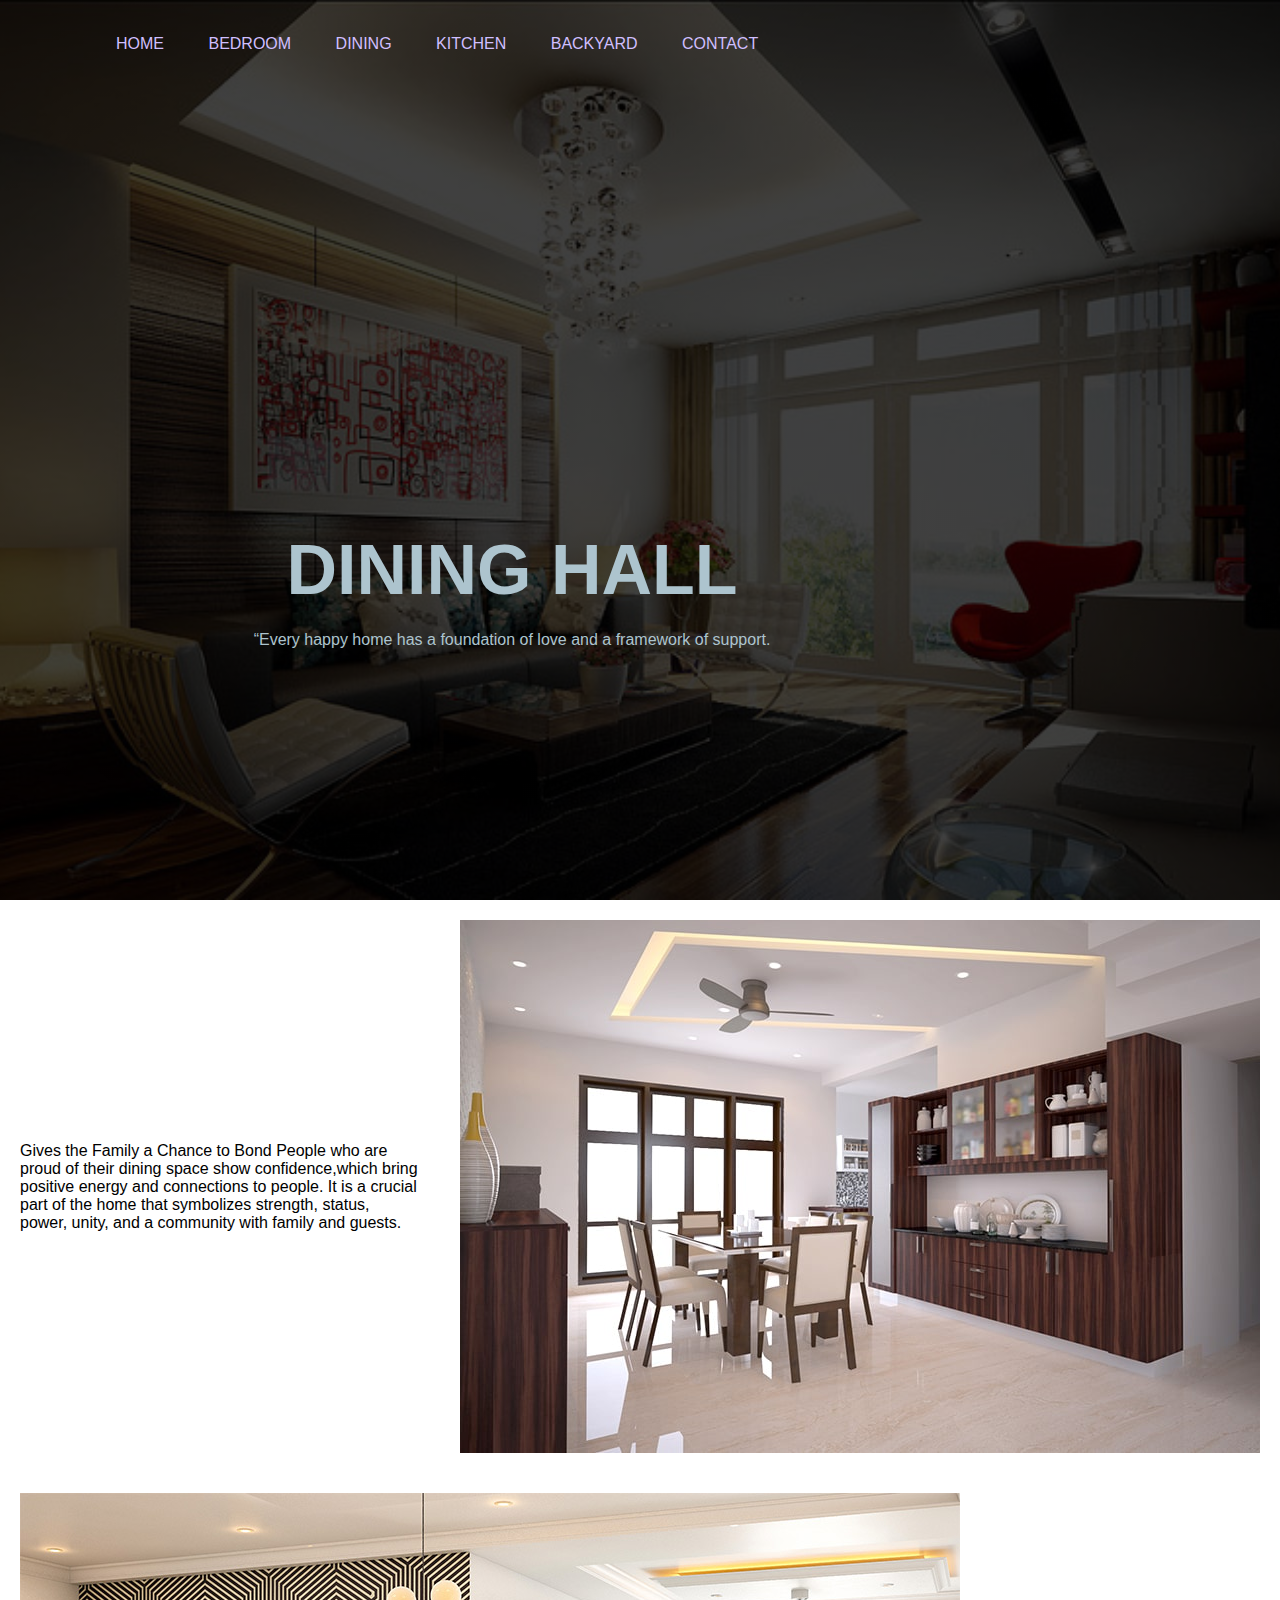
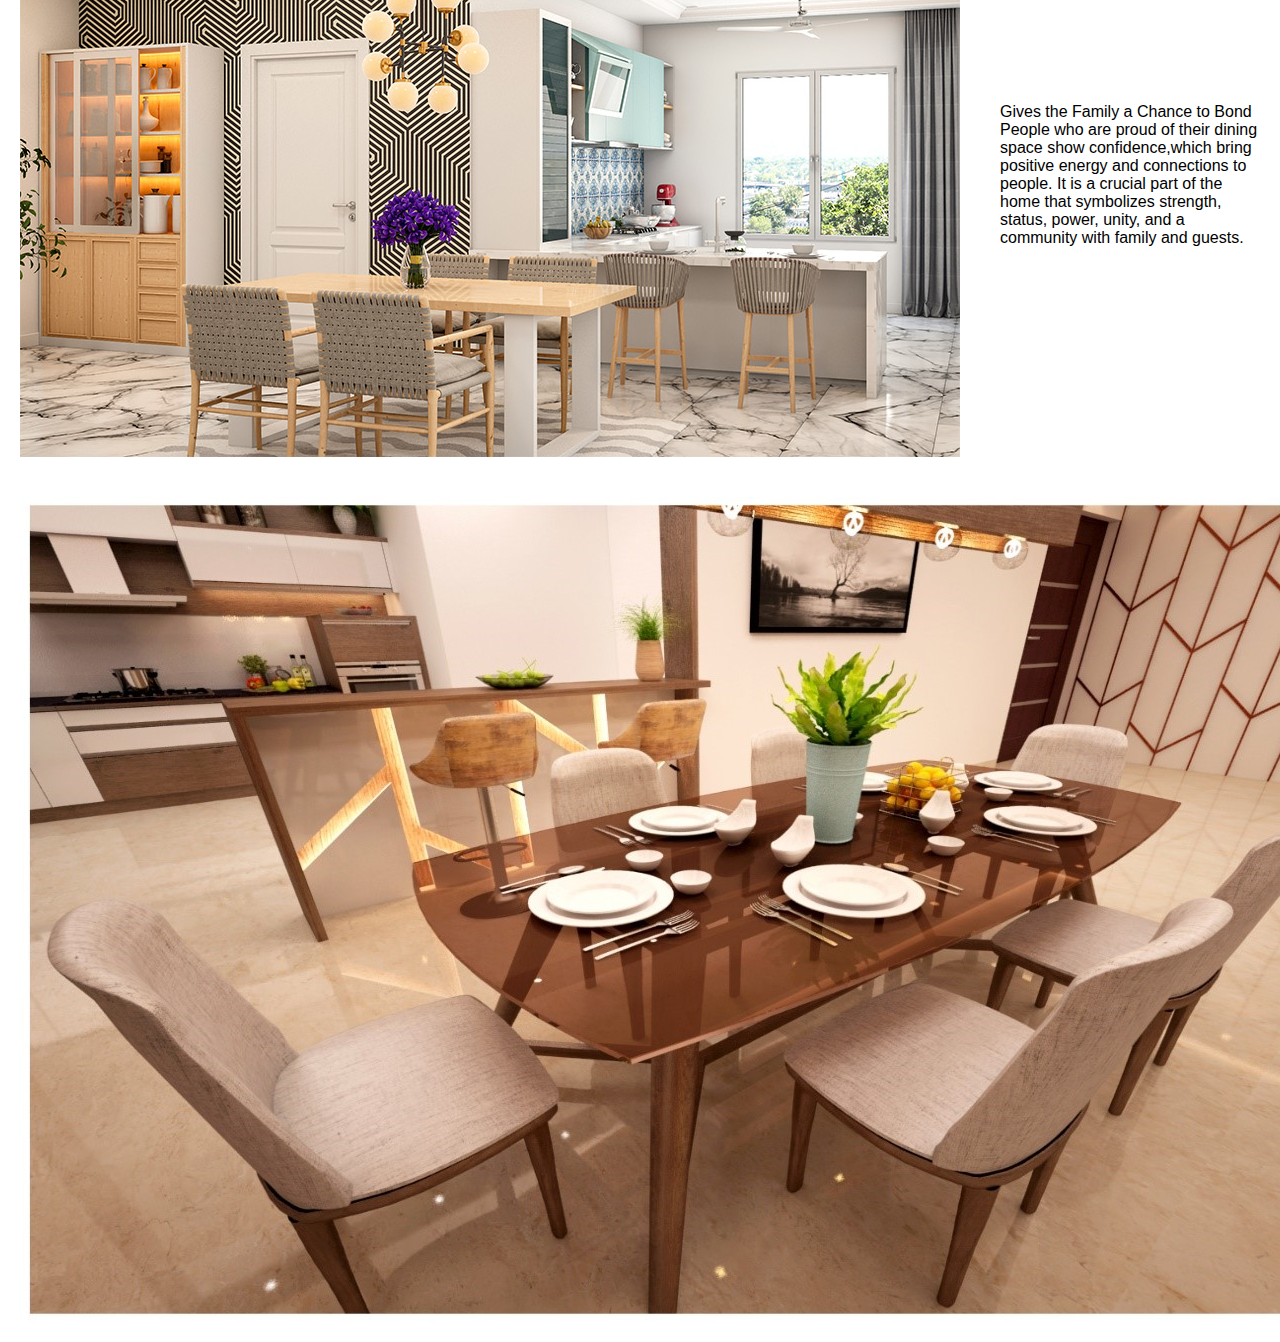
==== home/Dining.html @ 8498d78f "Add files via upload" ====
<!DOCTYPE html>
<html lang="en">
<head>
    <meta charset="UTF-8">
    <meta name="viewport" content="width=device-width, initial-scale=1.0">
    <title>Document</title>
    <link rel="stylesheet" href="index.css">
</head>
<body>
    <div class="banner">
        <div class="navbar">
            <ul>
                <li><a href="C:\Users\dhars\Desktop\home\index.html">Home</a></li>
                <li><a href="C:\Users\dhars\Desktop\home\bedroom.html">Bedroom</a></li>
                <li><a href="C:\Users\dhars\Desktop\home\Dining.html">Dining</a></li>
                <li><a href="C:\Users\dhars\Desktop\home\kitchen.html">Kitchen</a></li>
                <li><a href="C:\Users\dhars\Desktop\home\backyard.html">Backyard</a></li>
                <li><a href="C:\Users\dhars\Desktop\home\contact.html">Contact</a></li>

            </ul>

        </div>
        <div class="content">
            <h1>DINING HALL </h1>
            <p>“Every happy home has a foundation of love and a framework of support.</p>
           
            

        </div>

    </div>

    <section class="service-section">
        <div class="grid-container">
            <!-- <div class="grid-item">
              <p class="paragraph">
                Gives the Family a Chance to Bond

People who are proud of their dining space show confidence,which bring positive energy and connections to people. 
It is a crucial part of the home that symbolizes strength, status, power, unity, and a community with family and guests.
              </p>             
            </div>

            <div class="grid-item">            
              <img class="service-image" src="./dining.jpg" alt="Image 1">
            </div>
          </div> -->


          <!-- <div class="grid-container">
            <div class="grid-item">
              <img class="service-image" src="./dining2.jpg" alt="Image 2">
            </div>
            <div class="grid-item">
              <p class="paragraph">
                Gives the Family a Chance to Bond
People who are proud of their dining space show confidence,which bring positive energy and connections to people. 
It is a crucial part of the home that symbolizes strength, status, power, unity, and a community with family and guests.
              </p>
            </div>
            </div> -->
            <div class="grid-container">
               
            <div class="grid-item">
                <p class="paragraph">
                    Gives the Family a Chance to Bond People who are proud of their dining space show confidence,which bring positive energy and connections to people. 
It is a crucial part of the home that symbolizes strength, status, power, unity, and a community with family and guests.
                </p>
              </div>

              <div class="grid-item">
                <img class="service-image" src="./dining3.jpg" alt="Image 3">
              </div>
          </div>

          <div class="grid-container">
            <div class="grid-item">
              <img class="service-image" src="./di1.jpg" alt="Image 3">
            </div>
        <div class="grid-item">
            <p class="paragraph">
                Gives the Family a Chance to Bond People who are proud of their dining space show confidence,which bring positive energy and connections to people. 
It is a crucial part of the home that symbolizes strength, status, power, unity, and a community with family and guests.
            </p>
          </div>
      </div>

      <div class="grid-container">
        </div>
      


      <div class="grid-item">
        <img class="service-image" src="./di2.jpg" alt="Image 3">
      </div>
  </div>
    </section>

    
</body>
</html>
---- home/index.css ----
*{
    margin:0;
    padding:0;
    font-family: Verdana, Geneva, Tahoma, sans-serif;

}
.banner{
    width:100%;
    height:100vh;
    background-image: linear-gradient(rgba(0, 0, 0, 0.75),rgba(0, 0, 0, 0.75)),url(pic2.jpg);
    background-size: cover;
    background-position: center;
}
.navbar{
    width: 85%;
    margin: auto;
    padding:35px 0;
    display:flex;
    align-items: center;
    justify-content: space-between;
}
.logo{
    width: 150px;
    cursor:pointer;

}
.navbar ul li{
    list-style: none;
    display: inline-block;
    margin: 0 20px;
    position: relative;
}
.navbar ul li a{
    text-decoration: none;
    color: #D0BFFF;
    text-transform: uppercase;

}
.navbar ul li::after{
    content:'';
    height:3px;
    width:0;
    background:#F4EEEE;
    position:absolute;
    bottom:-10px;
    left:0;
    transition: 0.5s;

}
.navbar ul li:hover::after{
    width:100%;


}
.content{
    width:100%;
    position: absolute;
    top:50%;
    transform:translateX(-10%);
    text-align: center;
    color: #ADC4CE;
}
.content h1{
    font-size: 70px;
    margin-top:80px;
}
.content p{
    margin: 20px auto;
    font-weight: 100;
    line-height:20px;
}
button{
    width:200px;
    padding:15px 0;
    text-align:center;
    margin: 20px 10px;
    border-radius:25px;
    font-weight: bold;
    border: 2px soild #040D12;
    background:transparent;
    color:#453C67;
    cursor:pointer;
    position: relative;
    overflow: hidden;
}
span{
    background-color:#EAFDFC;
    height:100%;
    width:100%;
    border-radius:12px;
    position:absolute;
    left:0;
    bottom:0;
    z-index:-1;
}
button:hover span{
    width:100%;

}
button:hover{
    border:none;

}
.nav{
    width:100%;
    height:100vh;
    background-image: linear-gradient(rgba(0, 0, 0, 0.75),rgba(0, 0, 0, 0.75)),url(wall\ paper.jpg);
    background-size: cover;
    background-position: center;

}
.grid-item {
    flex: 1;
    display: flex;
    align-items: center;
    padding: 20px;
    box-sizing: border-box;
  }
  .grid-item {
    flex: 1;
    padding: 20px;
    box-sizing: border-box;
  }
  
  .grid-container {
      display: flex;
      flex-wrap: wrap;
    }
    .customer-rating{
        width: 60%;
        align-items: center;
        justify-content: center;   
    
    }

      .a123{
        display: flex;
        justify-content: center;
        align-items: center;
        width: 100%;
    
      }

      table, th, td {
        border: 1px solid black;
        border-collapse: collapse;
        width:50%;
        
    }
    
    .table-head {
        background-color: antiquewhite;
    }
    
    .table-section {
        margin-left: auto;
        margin-right: auto;
        table-layout: fixed;
      width: 100%;
    }
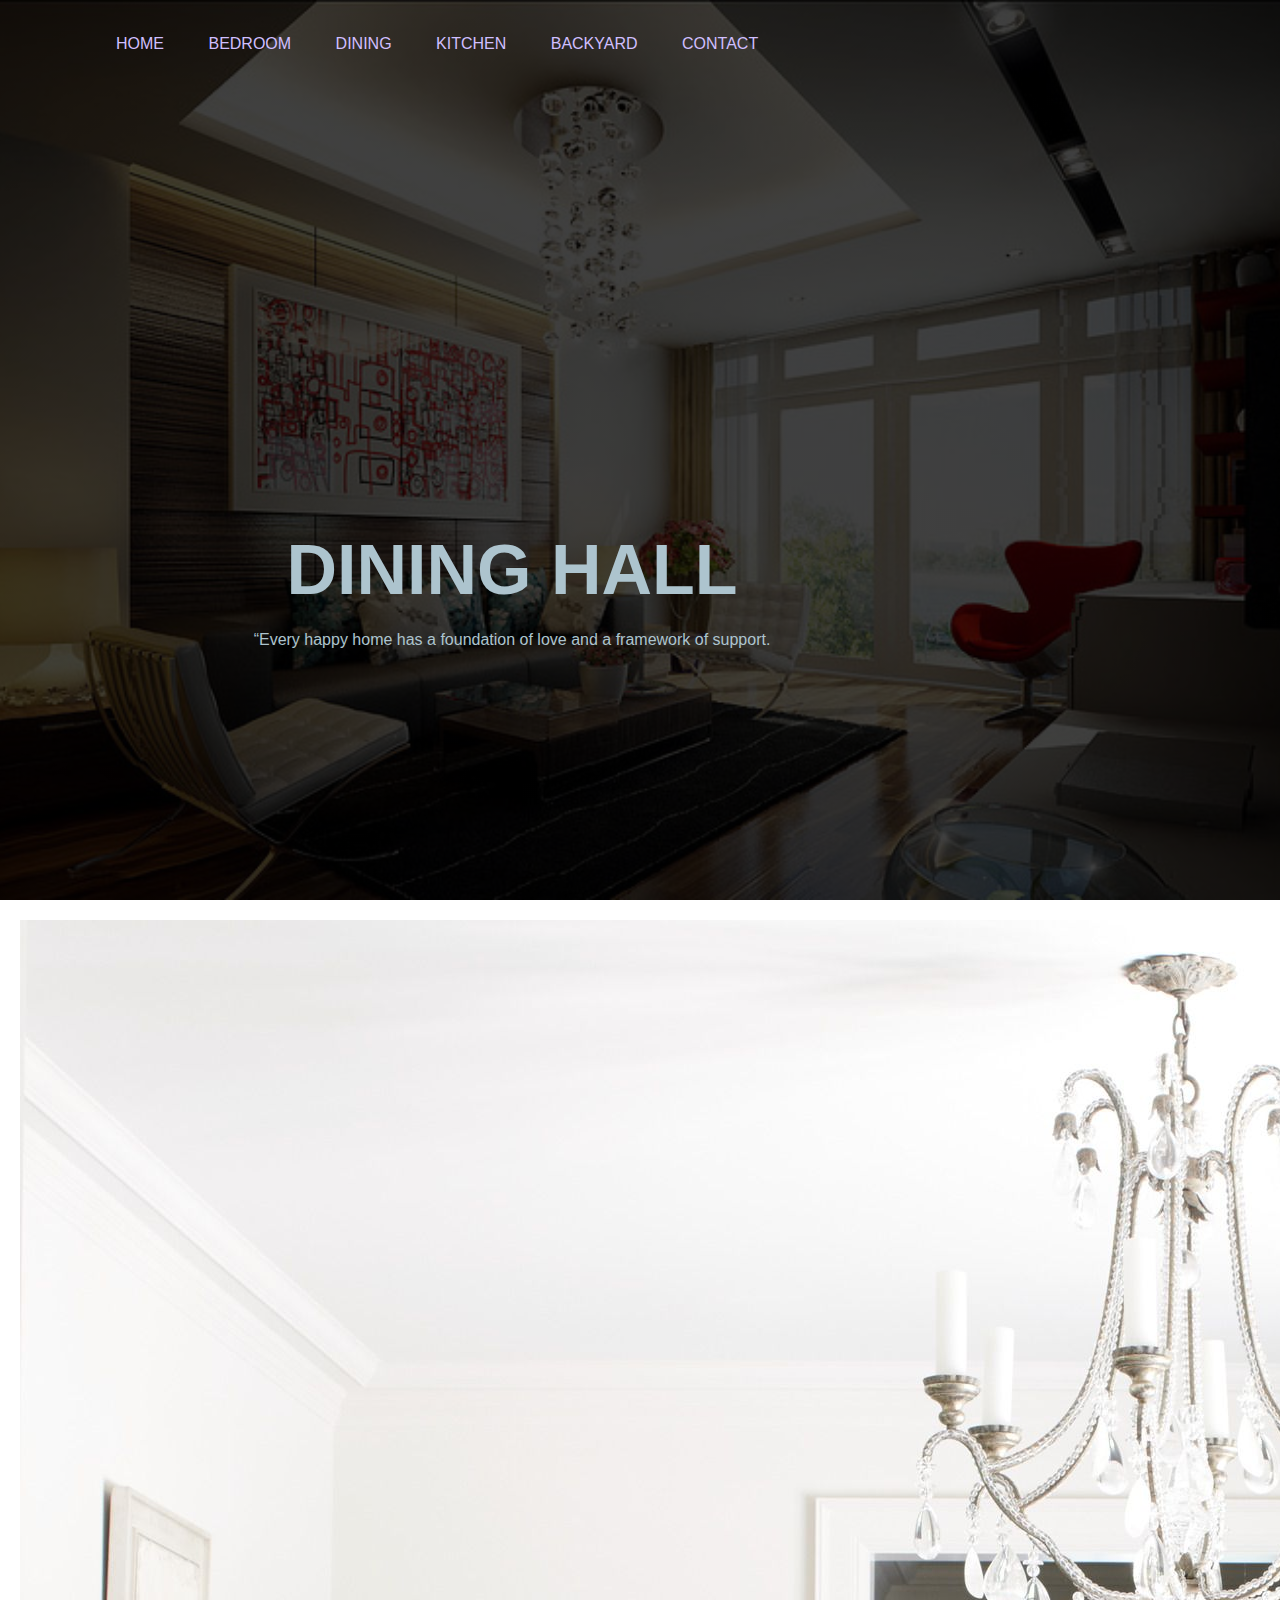
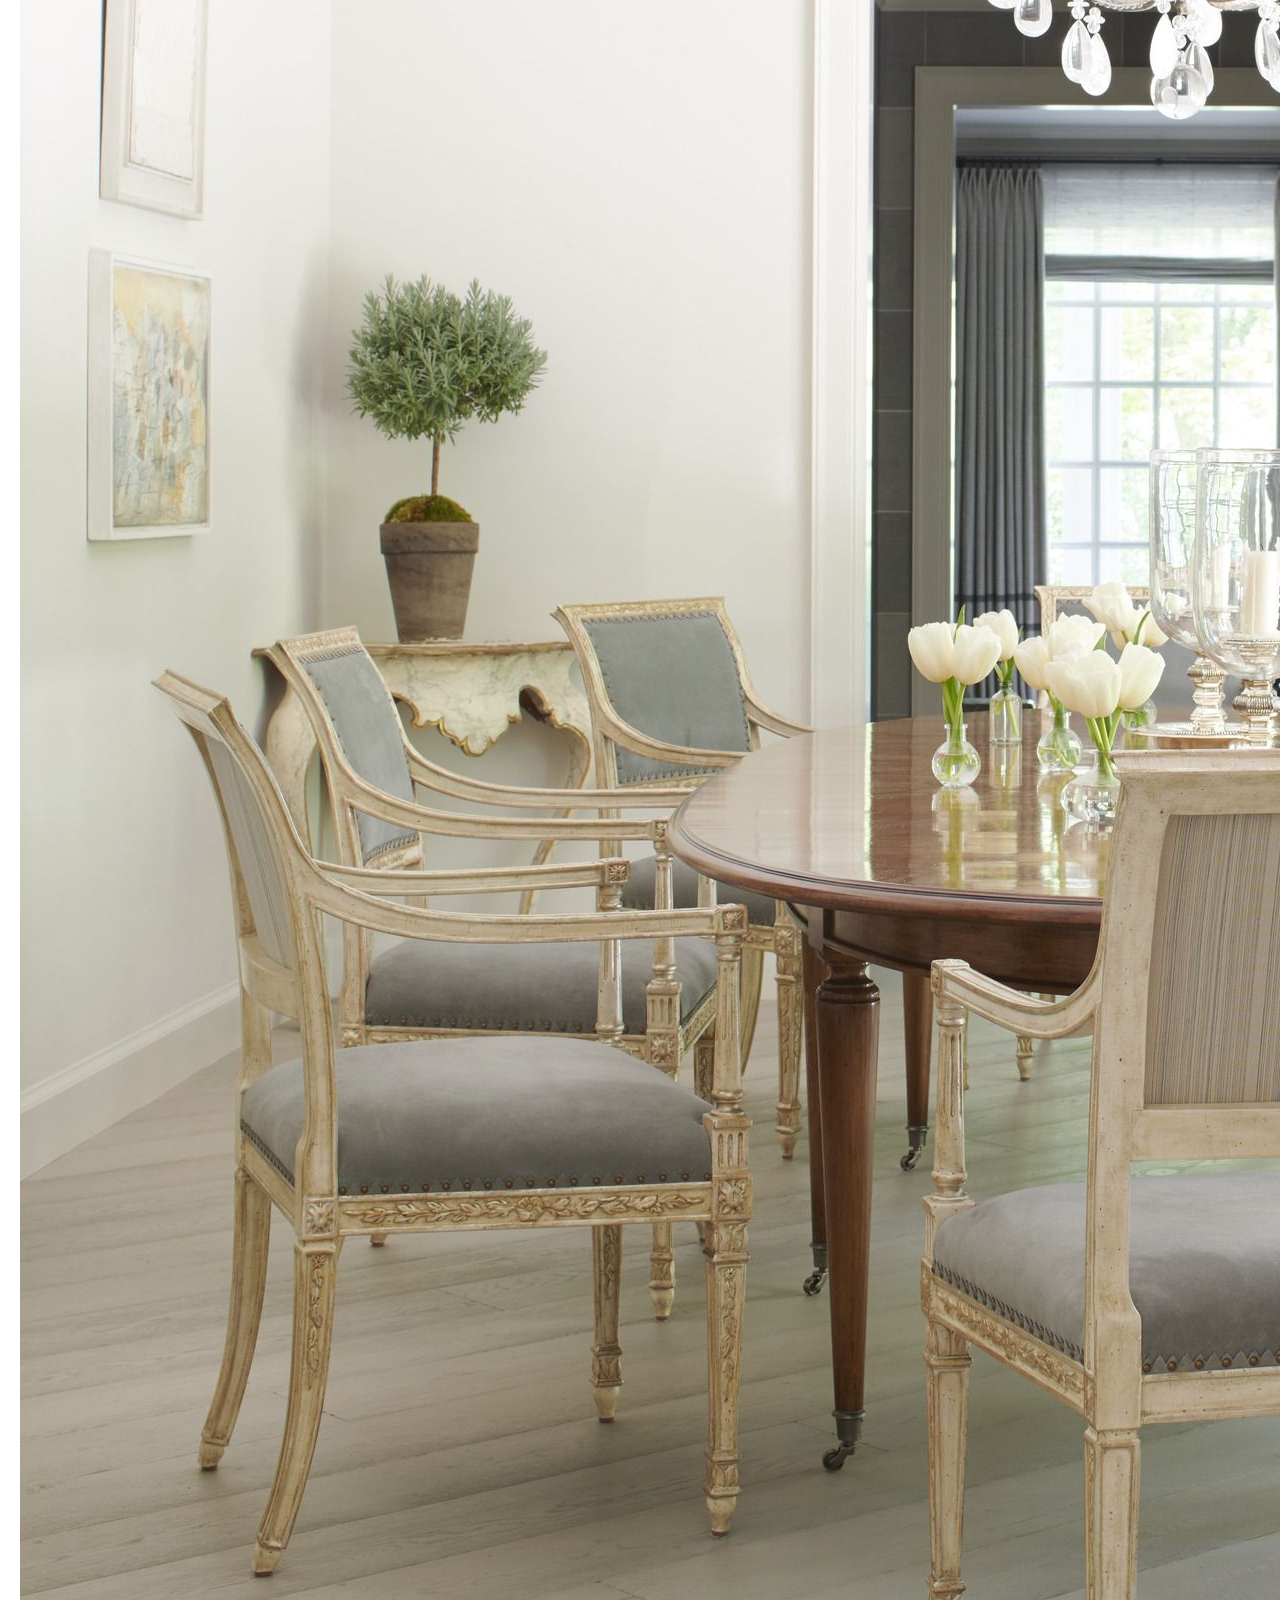
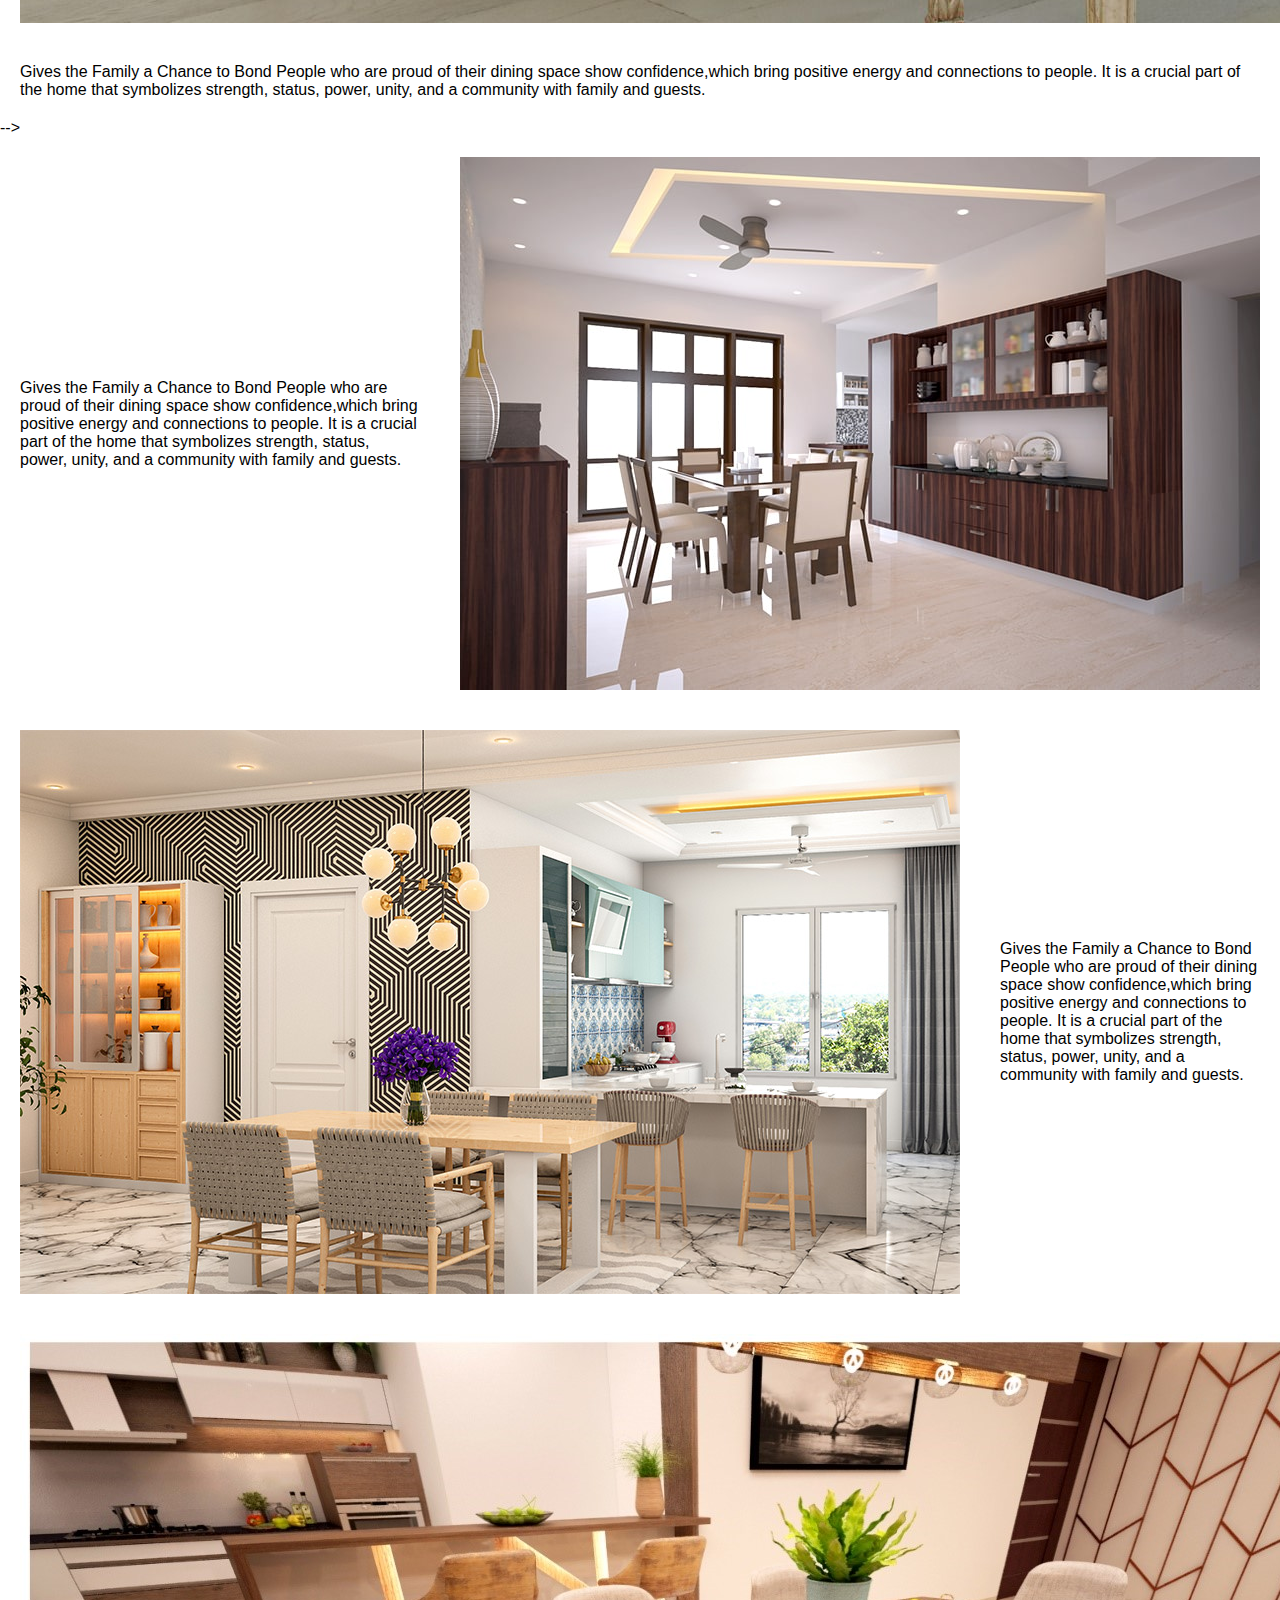
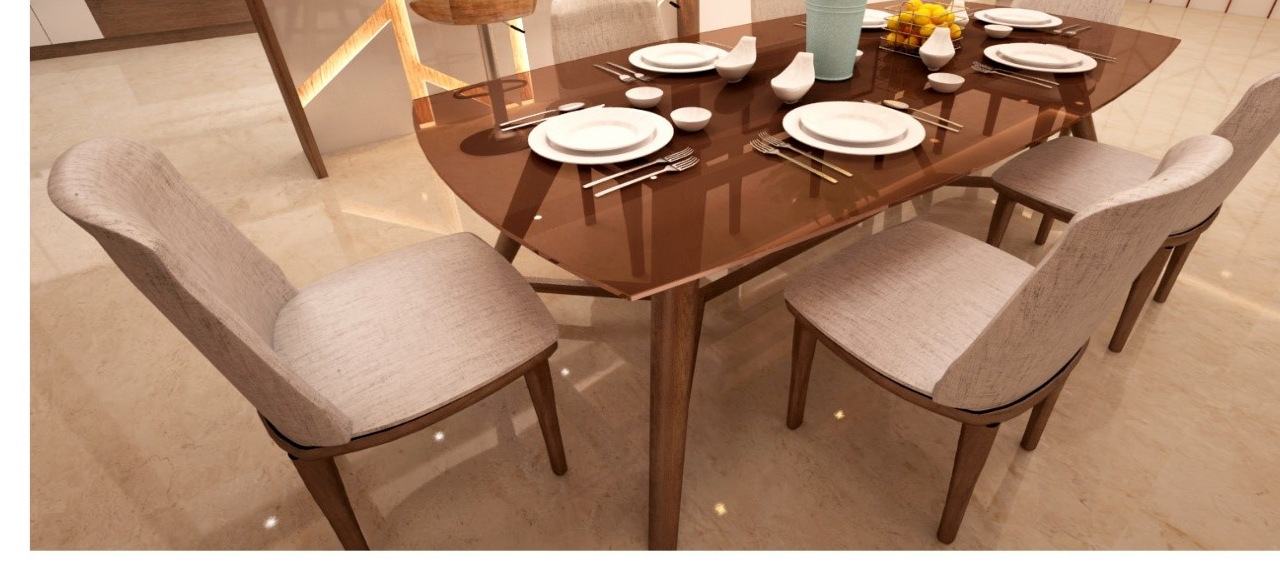
==== commit 937f9d6e: "Update Dining.html" ====
--- a/home/Dining.html
+++ b/home/Dining.html
@@ -47,7 +47,7 @@
           </div> -->
 
 
-          <!-- <div class="grid-container">
+     
             <div class="grid-item">
               <img class="service-image" src="./dining2.jpg" alt="Image 2">
             </div>
@@ -98,4 +98,4 @@
 
     
 </body>
-</html>+</html>
